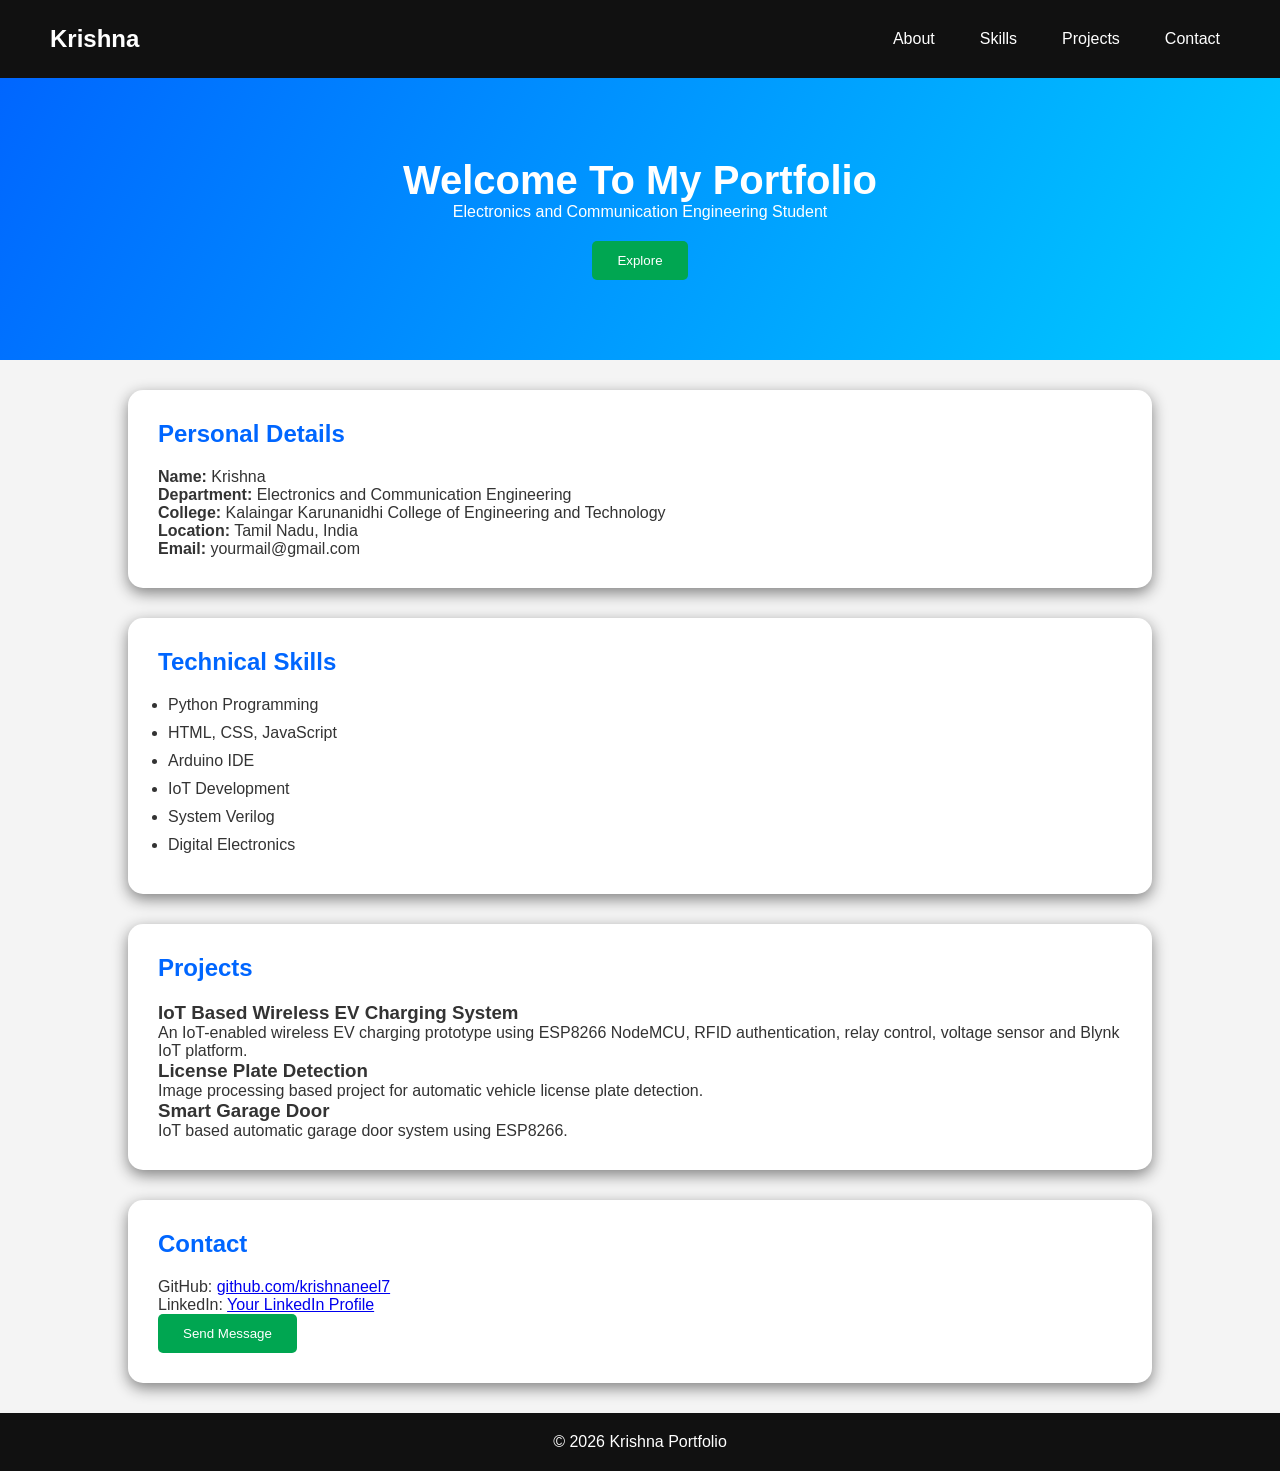
==== index.html @ 64feb1b6 "Create personal website" ====
<!DOCTYPE html>
<html lang="en">

<head>

    <meta charset="UTF-8">
    <meta name="viewport" content="width=device-width, initial-scale=1.0">

    <title>Krishna Portfolio</title>

    <link rel="stylesheet" href="style.css">

</head>


<body>


<!-- Navigation -->

<nav>

    <h2>Krishna</h2>

    <ul>
        <li><a href="#about">About</a></li>
        <li><a href="#skills">Skills</a></li>
        <li><a href="#projects">Projects</a></li>
        <li><a href="#contact">Contact</a></li>
    </ul>

</nav>



<!-- Home Section -->

<header>

    <h1>Welcome To My Portfolio</h1>

    <p>
        Electronics and Communication Engineering Student
    </p>

    <button onclick="welcome()">
        Explore
    </button>

</header>



<!-- About -->

<section id="about" class="card">

<h2>Personal Details</h2>


<p><b>Name:</b> Krishna</p>

<p><b>Department:</b> Electronics and Communication Engineering</p>

<p><b>College:</b> Kalaingar Karunanidhi College of Engineering and Technology</p>

<p><b>Location:</b> Tamil Nadu, India</p>

<p><b>Email:</b> yourmail@gmail.com</p>


</section>




<!-- Skills -->

<section id="skills" class="card">


<h2>Technical Skills</h2>


<ul>

<li>Python Programming</li>

<li>HTML, CSS, JavaScript</li>

<li>Arduino IDE</li>

<li>IoT Development</li>

<li>System Verilog</li>

<li>Digital Electronics</li>

</ul>


</section>





<!-- Projects -->


<section id="projects" class="card">


<h2>Projects</h2>


<h3>IoT Based Wireless EV Charging System</h3>

<p>

An IoT-enabled wireless EV charging prototype using
ESP8266 NodeMCU, RFID authentication, relay control,
voltage sensor and Blynk IoT platform.

</p>



<h3>License Plate Detection</h3>

<p>

Image processing based project for automatic vehicle
license plate detection.

</p>



<h3>Smart Garage Door</h3>

<p>

IoT based automatic garage door system using ESP8266.

</p>


</section>





<!-- Contact -->


<section id="contact" class="card">


<h2>Contact</h2>


<p>
GitHub:
<a href="https://github.com/krishnaneel7">
github.com/krishnaneel7
</a>
</p>


<p>
LinkedIn:
<a href="#">
Your LinkedIn Profile
</a>
</p>


<button onclick="contact()">
Send Message
</button>


</section>





<footer>

<p>
© 2026 Krishna Portfolio
</p>

</footer>



<script src="script.js"></script>


</body>

</html>
---- style.css ----
*{

    margin:0;
    padding:0;
    box-sizing:border-box;

}


body{

    font-family:Arial, sans-serif;

    background:#f4f4f4;

    color:#333;

}





nav{

    background:#111;

    color:white;

    display:flex;

    justify-content:space-between;

    align-items:center;

    padding:20px 50px;

}



nav ul{

    display:flex;

    list-style:none;

    gap:25px;

}


nav a{

    color:white;

    text-decoration:none;

}





header{

    background:linear-gradient(
        120deg,
        #0066ff,
        #00ccff
    );

    color:white;

    text-align:center;

    padding:80px 20px;

}



header h1{

    font-size:40px;

}


header button{

    margin-top:20px;

}






.card{


    background:white;

    margin:30px auto;

    padding:30px;

    width:80%;

    border-radius:15px;

    box-shadow:0 5px 15px gray;


}



.card h2{

    color:#0066ff;

    margin-bottom:20px;

}





li{

    margin:10px;

}





button{

    background:#00a651;

    color:white;

    border:none;

    padding:12px 25px;

    border-radius:5px;

    cursor:pointer;

}



button:hover{

    background:#007a3d;

}





footer{

    background:#111;

    color:white;

    text-align:center;

    padding:20px;

}
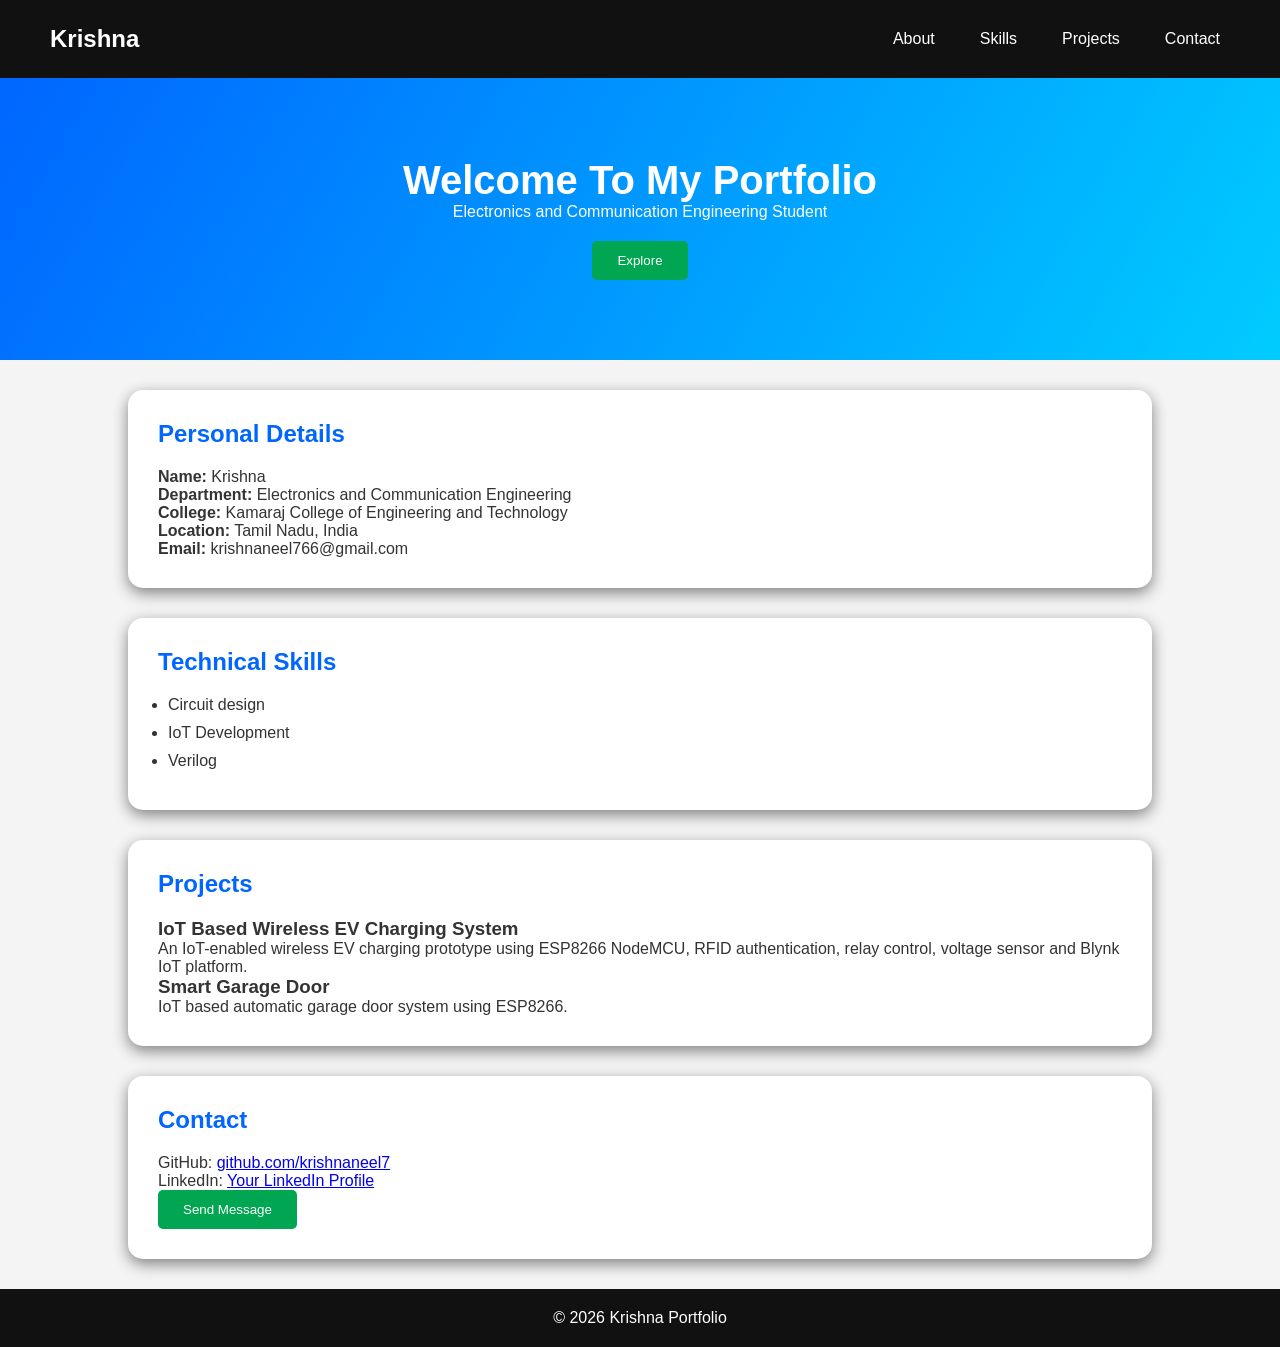
==== commit 6cf1e476: "Update website" ====
--- a/index.html
+++ b/index.html
@@ -62,11 +62,11 @@
 
 <p><b>Department:</b> Electronics and Communication Engineering</p>
 
-<p><b>College:</b> Kalaingar Karunanidhi College of Engineering and Technology</p>
+<p><b>College:</b> Kamaraj College of Engineering and Technology</p>
 
 <p><b>Location:</b> Tamil Nadu, India</p>
 
-<p><b>Email:</b> yourmail@gmail.com</p>
+<p><b>Email:</b> krishnaneel766@gmail.com</p>
 
 
 </section>
@@ -84,17 +84,13 @@
 
 <ul>
 
-<li>Python Programming</li>
 
-<li>HTML, CSS, JavaScript</li>
-
-<li>Arduino IDE</li>
+<li>Circuit design</li>
 
 <li>IoT Development</li>
 
-<li>System Verilog</li>
+<li>Verilog</li>
 
-<li>Digital Electronics</li>
 
 </ul>
 
@@ -124,16 +120,6 @@
 
 </p>
 
-
-
-<h3>License Plate Detection</h3>
-
-<p>
-
-Image processing based project for automatic vehicle
-license plate detection.
-
-</p>
 
 
 
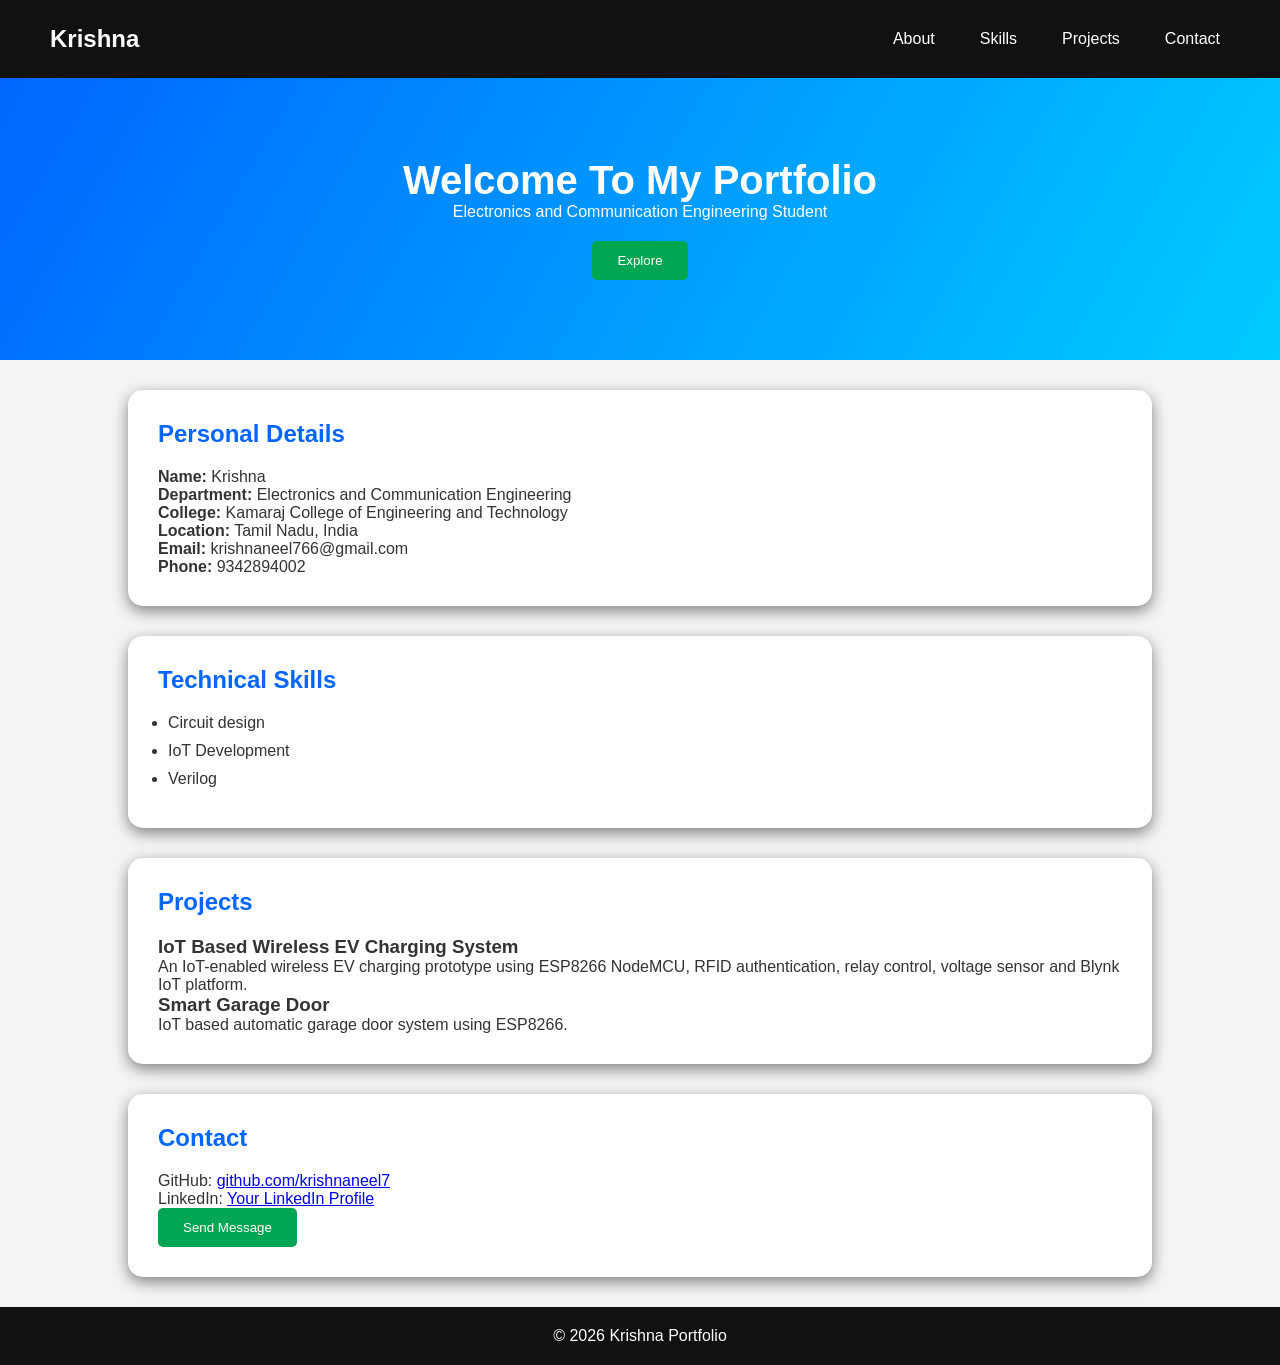
==== commit ff3d7a47: "Update website" ====
--- a/index.html
+++ b/index.html
@@ -67,6 +67,8 @@
 <p><b>Location:</b> Tamil Nadu, India</p>
 
 <p><b>Email:</b> krishnaneel766@gmail.com</p>
+
+<p><b>Phone:</b> 9342894002</p>
 
 
 </section>
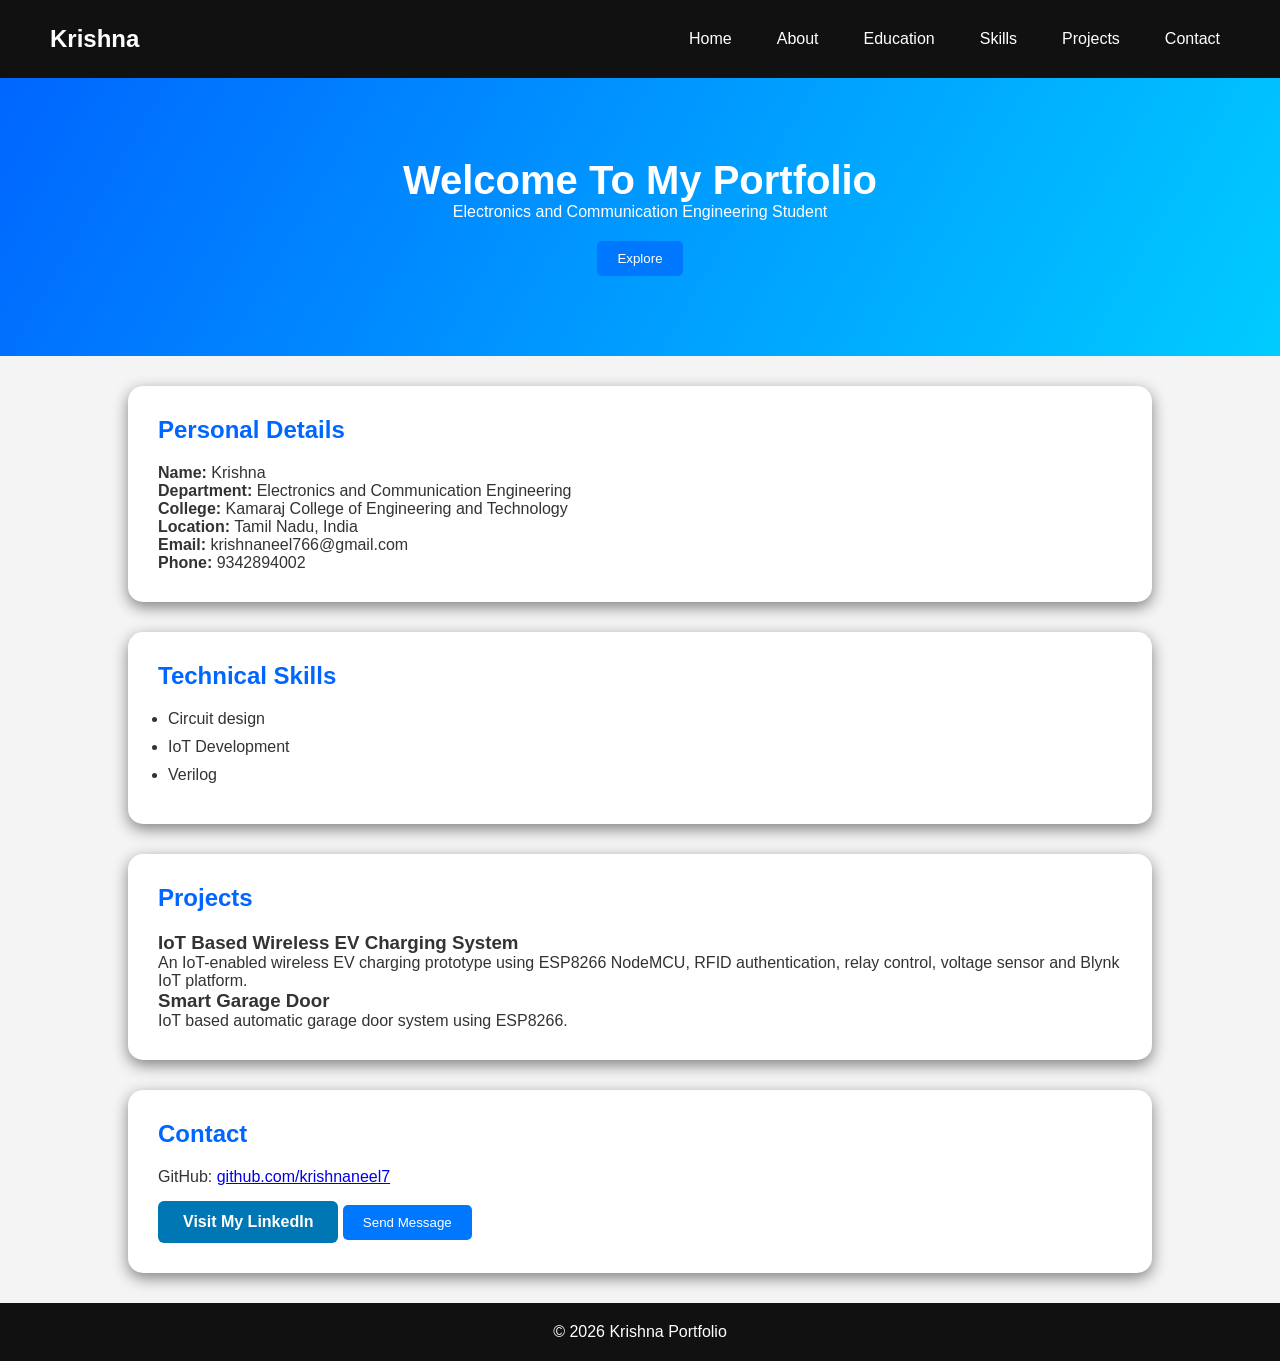
==== commit b7f0dadc: "Added contact page with phone email linkedin" ====
--- a/index.html
+++ b/index.html
@@ -23,10 +23,12 @@
     <h2>Krishna</h2>
 
     <ul>
-        <li><a href="#about">About</a></li>
-        <li><a href="#skills">Skills</a></li>
-        <li><a href="#projects">Projects</a></li>
-        <li><a href="#contact">Contact</a></li>
+        <li><a href="index.html">Home</a></li>
+        <li><a href="about.html">About</a></li>
+        <li><a href="education.html">Education</a></li>
+        <li><a href="#">Skills</a></li>
+        <li><a href="projects.html">Projects</a></li>
+        <li><a href="contact.html">Contact</a></li>
     </ul>
 
 </nav>
@@ -157,12 +159,11 @@
 </p>
 
 
-<p>
-LinkedIn:
-<a href="#">
-Your LinkedIn Profile
+<a href="https://www.linkedin.com/in/n-krishna-84bab9290"
+   target="_blank"
+   class="linkedin-btn">
+   Visit My LinkedIn
 </a>
-</p>
 
 
 <button onclick="contact()">
--- a/style.css
+++ b/style.css
@@ -136,12 +136,48 @@
 
 }
 
-
-
+<!-- Project  -->
+.project-box{
+
+padding:20px;
+margin:20px 0;
+
+}
+
+
+.project-box a{
+
+text-decoration:none;
+
+}
 
 
 button{
 
+padding:10px 20px;
+
+background:#0077ff;
+
+color:white;
+
+border:none;
+
+border-radius:5px;
+
+cursor:pointer;
+
+}
+
+
+button:hover{
+
+background:#0055aa;
+
+}
+<!-- Project -->
+
+button{
+
     background:#00a651;
 
     color:white;
@@ -164,7 +200,44 @@
 
 }
 
-
+.contact-box{
+
+margin:25px 0;
+padding:20px;
+border-radius:10px;
+
+}
+
+
+.contact-box a{
+
+color:#0077B5;
+text-decoration:none;
+font-size:18px;
+
+}
+
+
+.contact-box a:hover{
+
+text-decoration:underline;
+
+}
+
+.linkedin-btn{
+    display:inline-block;
+    margin-top:15px;
+    padding:12px 25px;
+    background:#0077B5;
+    color:white;
+    text-decoration:none;
+    border-radius:6px;
+    font-weight:bold;
+}
+
+.linkedin-btn:hover{
+    background:#005983;
+}
 
 
 
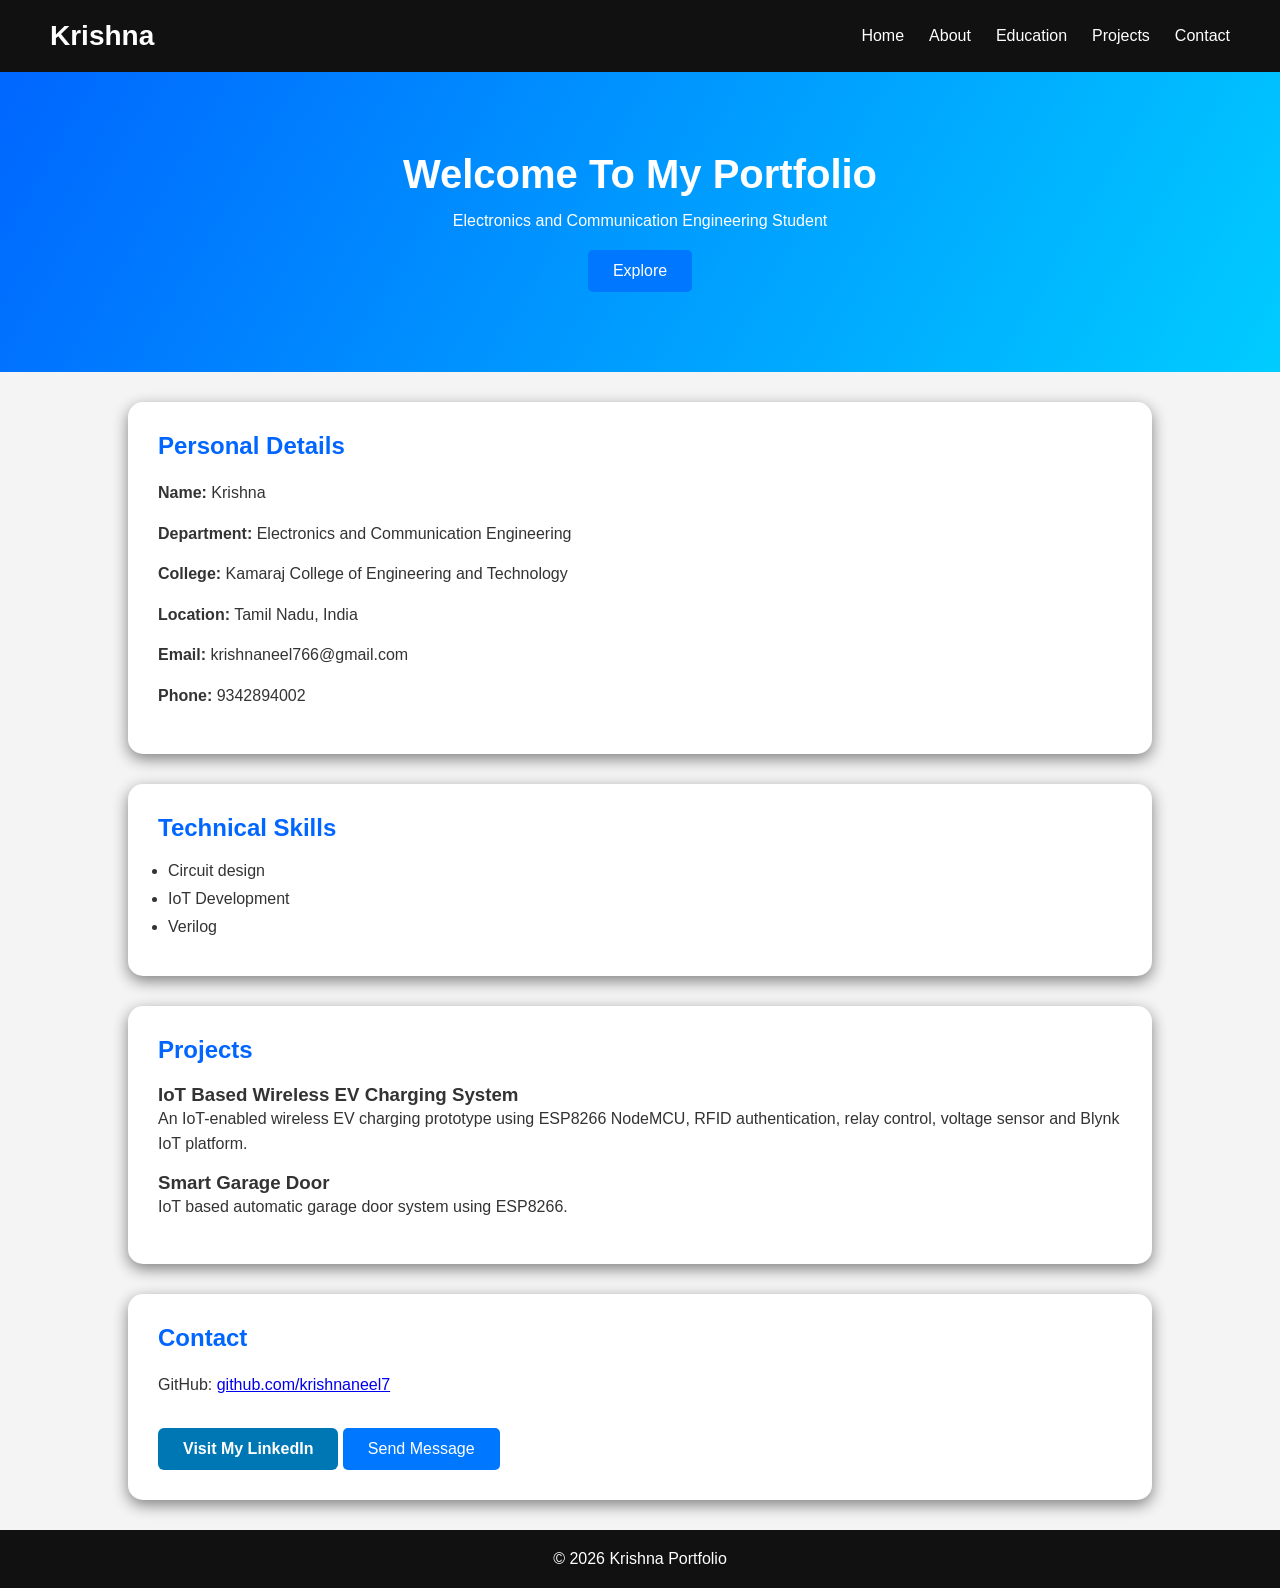
==== commit 650bb772: "Added mobile sliding navigation menu" ====
--- a/index.html
+++ b/index.html
@@ -22,17 +22,27 @@
 
     <h2>Krishna</h2>
 
-    <ul>
+    <button class="menu-btn" onclick="toggleMenu()">
+        ☰
+    </button>
+
+
+    <ul id="nav-menu">
+
         <li><a href="index.html">Home</a></li>
+
         <li><a href="about.html">About</a></li>
+
         <li><a href="education.html">Education</a></li>
-        <li><a href="#">Skills</a></li>
+
         <li><a href="projects.html">Projects</a></li>
+
         <li><a href="contact.html">Contact</a></li>
+
     </ul>
 
+
 </nav>
-
 
 
 <!-- Home Section -->
--- a/style.css
+++ b/style.css
@@ -1,36 +1,30 @@
 *{
-
     margin:0;
     padding:0;
     box-sizing:border-box;
-
 }
 
 
 body{
 
     font-family:Arial, sans-serif;
-
     background:#f4f4f4;
-
     color:#333;
-
-}
-
-
-
-
+    overflow-x:hidden;
+
+}
+
+
+
+/* Navigation Bar */
 
 nav{
 
     background:#111;
-
     color:white;
 
     display:flex;
-
     justify-content:space-between;
-
     align-items:center;
 
     padding:20px 50px;
@@ -38,28 +32,47 @@
 }
 
 
+nav h2{
+
+    font-size:28px;
+
+}
+
 
 nav ul{
 
     display:flex;
-
     list-style:none;
-
     gap:25px;
 
 }
 
 
+nav ul li{
+
+    margin:0;
+
+}
+
+
 nav a{
 
     color:white;
-
     text-decoration:none;
-
-}
-
-
-
+    font-size:16px;
+
+}
+
+
+nav a:hover{
+
+    color:#00ccff;
+
+}
+
+
+
+/* Home Header */
 
 
 header{
@@ -79,10 +92,17 @@
 }
 
 
-
 header h1{
 
     font-size:40px;
+    margin-bottom:15px;
+
+}
+
+
+header h2{
+
+    font-size:24px;
 
 }
 
@@ -95,12 +115,11 @@
 
 
 
-
+/* Content Cards */
 
 
 .card{
 
-
     background:white;
 
     margin:30px auto;
@@ -113,21 +132,35 @@
 
     box-shadow:0 5px 15px gray;
 
-
-}
-
+}
+
+
+.card h1{
+
+    color:#0066ff;
+    margin-bottom:20px;
+
+}
 
 
 .card h2{
 
     color:#0066ff;
-
     margin-bottom:20px;
 
 }
 
 
-
+.card p{
+
+    line-height:1.6;
+    margin-bottom:15px;
+
+}
+
+
+
+/* Lists */
 
 
 li{
@@ -136,119 +169,335 @@
 
 }
 
-<!-- Project  -->
+
+
+/* Project */
+
+
 .project-box{
 
-padding:20px;
-margin:20px 0;
+    padding:20px;
+    margin:20px 0;
 
 }
 
 
 .project-box a{
 
-text-decoration:none;
-
-}
+    text-decoration:none;
+
+}
+
+
+
+/* Buttons */
 
 
 button{
 
-padding:10px 20px;
-
-background:#0077ff;
-
-color:white;
-
-border:none;
-
-border-radius:5px;
-
-cursor:pointer;
+    padding:12px 25px;
+
+    background:#0077ff;
+
+    color:white;
+
+    border:none;
+
+    border-radius:5px;
+
+    cursor:pointer;
+
+    font-size:16px;
 
 }
 
 
 button:hover{
 
-background:#0055aa;
-
-}
-<!-- Project -->
-
-button{
-
-    background:#00a651;
-
-    color:white;
+    background:#0055aa;
+
+}
+
+
+
+/* Contact */
+
+
+.contact-box{
+
+    margin:25px 0;
+    padding:20px;
+
+}
+
+
+.contact-box a{
+
+    color:#0077B5;
+
+    text-decoration:none;
+
+    font-size:18px;
+
+}
+
+
+.contact-box a:hover{
+
+    text-decoration:underline;
+
+}
+
+
+
+/* LinkedIn Button */
+
+
+.linkedin-btn{
+
+    display:inline-block;
+
+    margin-top:15px;
+
+    padding:12px 25px;
+
+    background:#0077B5;
+
+    color:white;
+
+    text-decoration:none;
+
+    border-radius:6px;
+
+    font-weight:bold;
+
+}
+
+
+.linkedin-btn:hover{
+
+    background:#005983;
+
+}
+
+
+
+/* Footer */
+
+
+footer{
+
+    background:#111;
+
+    color:white;
+
+    text-align:center;
+
+    padding:20px;
+
+}
+
+
+
+
+
+/* ========================= */
+/* Mobile Responsive Design */
+/* ========================= */
+
+
+@media(max-width:768px){
+
+
+    nav{
+
+        flex-direction:column;
+
+        padding:20px;
+
+        text-align:center;
+
+    }
+
+
+    nav h2{
+
+        margin-bottom:15px;
+
+    }
+
+
+
+    nav ul{
+
+        flex-direction:column;
+
+        gap:15px;
+
+        width:100%;
+
+    }
+
+
+
+    nav ul li{
+
+        text-align:center;
+
+    }
+
+
+
+
+    header{
+
+        padding:50px 15px;
+
+    }
+
+
+    header h1{
+
+        font-size:30px;
+
+    }
+
+
+    header h2{
+
+        font-size:18px;
+
+    }
+
+
+
+
+    .card{
+
+        width:90%;
+
+        padding:20px;
+
+    }
+
+
+
+    .card h1{
+
+        font-size:25px;
+
+    }
+
+
+    .card h2{
+
+        font-size:21px;
+
+    }
+
+
+
+    button{
+
+        width:auto;
+
+    }
+
+
+}
+/* Mobile Sliding Menu */
+
+
+.menu-btn{
+
+    display:none;
+
+    background:none;
+
+    color:white;
+
+    font-size:30px;
 
     border:none;
 
-    padding:12px 25px;
-
-    border-radius:5px;
-
     cursor:pointer;
 
 }
 
 
 
-button:hover{
-
-    background:#007a3d;
-
-}
-
-.contact-box{
-
-margin:25px 0;
-padding:20px;
-border-radius:10px;
-
-}
-
-
-.contact-box a{
-
-color:#0077B5;
-text-decoration:none;
-font-size:18px;
-
-}
-
-
-.contact-box a:hover{
-
-text-decoration:underline;
-
-}
-
-.linkedin-btn{
-    display:inline-block;
-    margin-top:15px;
-    padding:12px 25px;
-    background:#0077B5;
-    color:white;
-    text-decoration:none;
-    border-radius:6px;
-    font-weight:bold;
-}
-
-.linkedin-btn:hover{
-    background:#005983;
-}
-
-
-
-footer{
-
-    background:#111;
-
-    color:white;
-
-    text-align:center;
-
-    padding:20px;
+/* Mobile View */
+
+@media(max-width:768px){
+
+
+    nav{
+
+        flex-direction:row;
+
+        justify-content:space-between;
+
+        padding:15px 20px;
+
+        position:relative;
+
+    }
+
+
+
+    .menu-btn{
+
+        display:block;
+
+    }
+
+
+
+    nav ul{
+
+        position:absolute;
+
+        top:70px;
+
+        left:0;
+
+        width:100%;
+
+        background:#111;
+
+        flex-direction:column;
+
+        text-align:center;
+
+        padding:20px 0;
+
+
+        /* Hidden */
+
+        transform:translateX(-100%);
+
+        transition:0.4s ease;
+
+
+    }
+
+
+
+    nav ul li{
+
+        margin:15px;
+
+    }
+
+
+
+    /* Slide Open */
+
+    nav ul.active{
+
+        transform:translateX(0);
+
+    }
+
 
 }
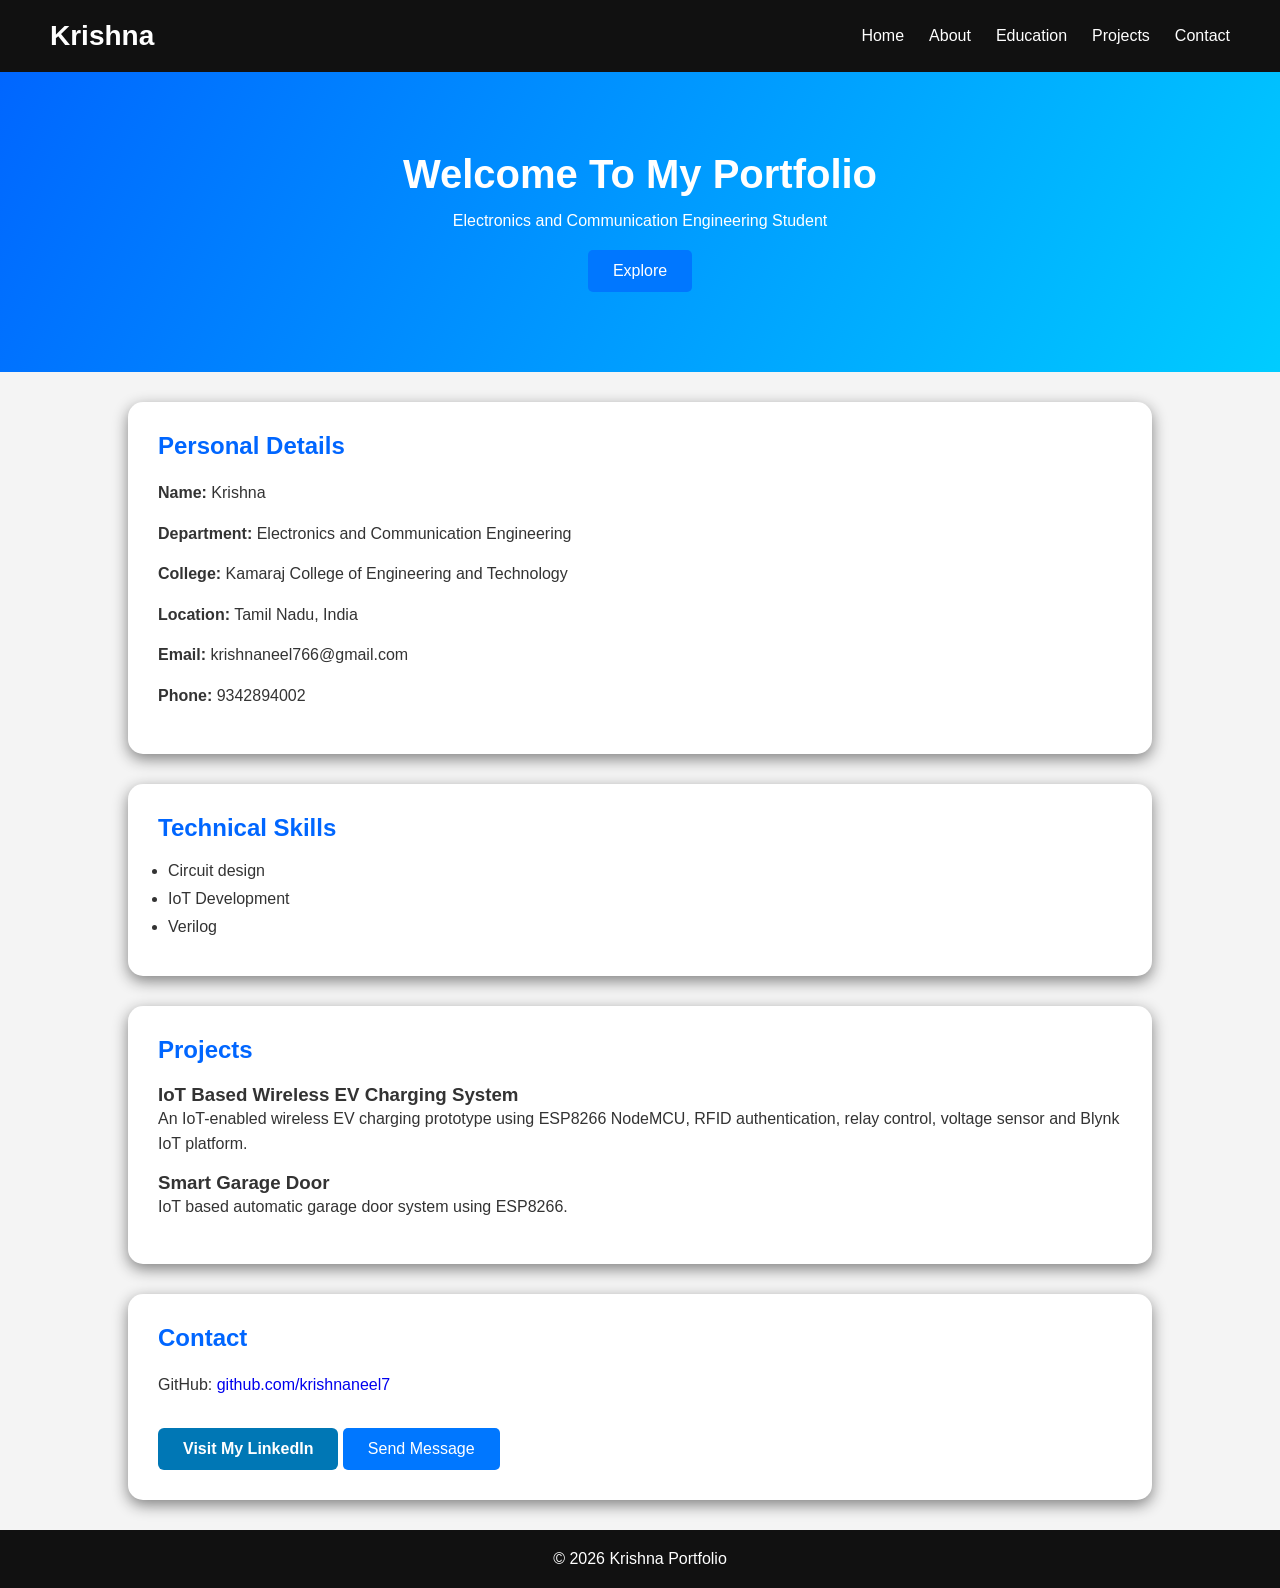
==== commit b804adb2: "Added smooth explore scroll and contact button" ====
--- a/index.html
+++ b/index.html
@@ -23,8 +23,8 @@
     <h2>Krishna</h2>
 
     <button class="menu-btn" onclick="toggleMenu()">
-        ☰
-    </button>
+☰
+</button>
 
 
     <ul id="nav-menu">
@@ -176,10 +176,14 @@
 </a>
 
 
-<button onclick="contact()">
+<a href="contact.html">
+
+<button>
 Send Message
 </button>
 
+</a>
+
 
 </section>
 
--- a/style.css
+++ b/style.css
@@ -249,7 +249,18 @@
 }
 
 
-
+button a{
+
+    text-decoration:none;
+
+}
+
+
+a{
+
+    text-decoration:none;
+
+}
 /* LinkedIn Button */
 
 
@@ -500,4 +511,109 @@
     }
 
 
+}
+/* Mobile Menu */
+
+.menu-btn{
+
+    display:none;
+    background:#0066ff;
+    color:white;
+    border:none;
+    font-size:25px;
+    width:45px;
+    height:45px;
+    border-radius:8px;
+    cursor:pointer;
+
+}
+
+
+
+@media(max-width:768px){
+
+
+    nav{
+
+        flex-direction:row;
+        justify-content:space-between;
+        align-items:center;
+        padding:15px 25px;
+
+    }
+
+
+    nav h2{
+
+        font-size:28px;
+
+    }
+
+
+
+    .menu-btn{
+
+        display:block;
+
+    }
+
+
+
+    nav ul{
+
+        position:absolute;
+
+        top:70px;
+
+        left:0;
+
+        width:100%;
+
+        background:#111;
+
+        display:flex;
+
+        flex-direction:column;
+
+        align-items:center;
+
+        gap:20px;
+
+        padding:25px 0;
+
+
+        transform:translateY(-120%);
+
+        transition:0.3s ease;
+
+        z-index:1000;
+
+    }
+
+
+
+    nav ul.active{
+
+        transform:translateY(0);
+
+    }
+
+
+
+    nav ul li{
+
+        margin:0;
+
+    }
+
+
+
+    nav ul li a{
+
+        font-size:18px;
+
+    }
+
+
+
 }
